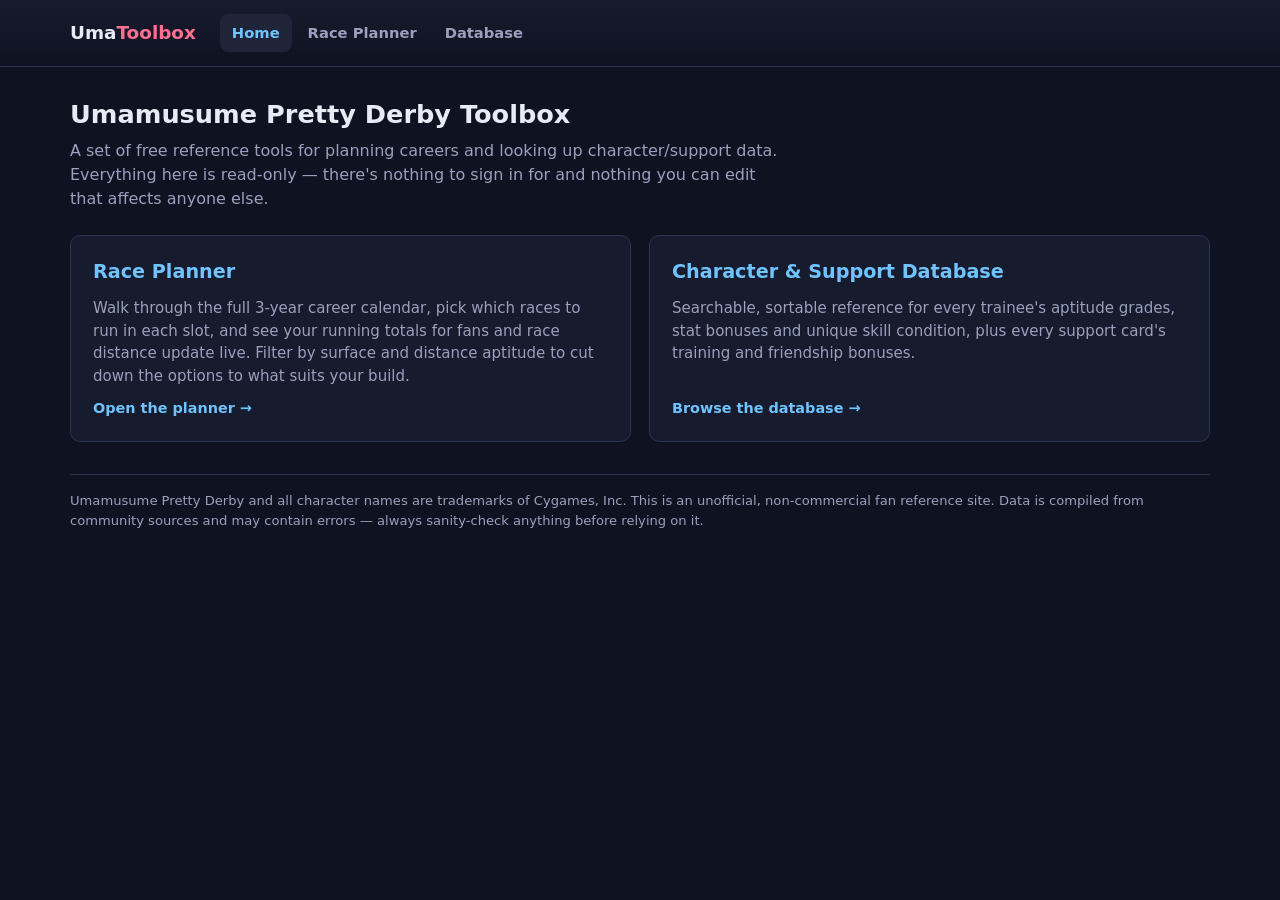
==== index.html @ a3649a75 "Initial version: race planner and character/support database tools Static site with no build step or" ====
<!doctype html>
<html lang="en">
<head>
<meta charset="utf-8">
<meta name="viewport" content="width=device-width, initial-scale=1">
<title>UmaToolbox — Umamusume Pretty Derby tools</title>
<link rel="stylesheet" href="css/style.css">
</head>
<body>
<header class="site-header" id="site-header"></header>
<main>
  <h1 class="page-title">Umamusume Pretty Derby Toolbox</h1>
  <p class="page-subtitle">
    A set of free reference tools for planning careers and looking up character/support data.
    Everything here is read-only — there's nothing to sign in for and nothing you can edit that affects
    anyone else.
  </p>

  <div class="hero-grid">
    <a class="tool-card" href="planner.html">
      <h2>Race Planner</h2>
      <p>
        Walk through the full 3-year career calendar, pick which races to run in each slot, and see your
        running totals for fans and race distance update live. Filter by surface and distance aptitude to
        cut down the options to what suits your build.
      </p>
      <span class="go">Open the planner &rarr;</span>
    </a>
    <a class="tool-card" href="database.html">
      <h2>Character &amp; Support Database</h2>
      <p>
        Searchable, sortable reference for every trainee's aptitude grades, stat bonuses and unique skill
        condition, plus every support card's training and friendship bonuses.
      </p>
      <span class="go">Browse the database &rarr;</span>
    </a>
  </div>

  <p class="footnote">
    Umamusume Pretty Derby and all character names are trademarks of Cygames, Inc. This is an unofficial,
    non-commercial fan reference site. Data is compiled from community sources and may contain errors —
    always sanity-check anything before relying on it.
  </p>
</main>
<script src="js/common.js"></script>
<script>renderHeader("home");</script>
</body>
</html>
---- css/style.css ----
:root {
  --bg: #0f1220;
  --bg-elev: #171b2e;
  --bg-elev-2: #1f2438;
  --border: #2c3350;
  --text: #e8eaf5;
  --text-dim: #9aa0bd;
  --accent: #ff6f91;
  --accent-2: #6fc4ff;
  --accent-3: #ffd166;
  --good: #58d68d;
  --warn: #ffb74d;
  --bad: #ff6b6b;
  --radius: 10px;
  --max-width: 1180px;
  color-scheme: dark;
}

* { box-sizing: border-box; }

html, body {
  margin: 0;
  padding: 0;
  background: var(--bg);
  color: var(--text);
  font-family: "Segoe UI", system-ui, -apple-system, sans-serif;
  line-height: 1.5;
}

a { color: var(--accent-2); text-decoration: none; }
a:hover { text-decoration: underline; }

.site-header {
  border-bottom: 1px solid var(--border);
  background: linear-gradient(180deg, var(--bg-elev), var(--bg));
  position: sticky;
  top: 0;
  z-index: 20;
}

.site-header-inner {
  max-width: var(--max-width);
  margin: 0 auto;
  padding: 14px 20px;
  display: flex;
  align-items: center;
  gap: 24px;
}

.site-title {
  font-weight: 700;
  font-size: 1.15rem;
  color: var(--text);
  white-space: nowrap;
}

.site-title span { color: var(--accent); }

.site-nav {
  display: flex;
  gap: 4px;
  flex-wrap: wrap;
}

.site-nav a {
  color: var(--text-dim);
  padding: 8px 12px;
  border-radius: 8px;
  font-size: 0.92rem;
  font-weight: 600;
}

.site-nav a:hover {
  background: var(--bg-elev-2);
  text-decoration: none;
  color: var(--text);
}

.site-nav a.active {
  background: var(--bg-elev-2);
  color: var(--accent-2);
}

main {
  max-width: var(--max-width);
  margin: 0 auto;
  padding: 28px 20px 64px;
}

.page-title {
  font-size: 1.6rem;
  margin: 0 0 6px;
}

.page-subtitle {
  color: var(--text-dim);
  margin: 0 0 24px;
  max-width: 70ch;
}

.card {
  background: var(--bg-elev);
  border: 1px solid var(--border);
  border-radius: var(--radius);
  padding: 18px;
}

.hero-grid {
  display: grid;
  grid-template-columns: repeat(auto-fit, minmax(260px, 1fr));
  gap: 18px;
  margin-top: 8px;
}

.tool-card {
  background: var(--bg-elev);
  border: 1px solid var(--border);
  border-radius: var(--radius);
  padding: 22px;
  display: flex;
  flex-direction: column;
  gap: 10px;
  transition: border-color 0.15s, transform 0.15s;
}

.tool-card:hover {
  border-color: var(--accent-2);
  transform: translateY(-2px);
}

.tool-card h2 {
  margin: 0;
  font-size: 1.2rem;
}

.tool-card p {
  margin: 0;
  color: var(--text-dim);
  font-size: 0.94rem;
  flex-grow: 1;
}

.tool-card .go {
  color: var(--accent-2);
  font-weight: 600;
  font-size: 0.9rem;
}

.badge {
  display: inline-block;
  padding: 2px 8px;
  border-radius: 999px;
  font-size: 0.72rem;
  font-weight: 700;
  letter-spacing: 0.02em;
}

.grade-G1 { background: #4a2440; color: #ff9ecf; }
.grade-G2 { background: #2c3d5e; color: #a4d0ff; }
.grade-G3 { background: #24493c; color: #8be8c2; }
.grade-OP, .grade-Pre-OP { background: #3a3f24; color: #e2e88b; }
.grade-Finals, .grade-EX { background: #4a2424; color: #ffb0b0; }
.grade-default { background: var(--bg-elev-2); color: var(--text-dim);}

.footnote {
  color: var(--text-dim);
  font-size: 0.82rem;
  margin-top: 32px;
  border-top: 1px solid var(--border);
  padding-top: 16px;
}

/* -------- Forms / controls -------- */

input[type="text"], input[type="search"], input[type="number"], select {
  background: var(--bg-elev-2);
  border: 1px solid var(--border);
  color: var(--text);
  border-radius: 7px;
  padding: 8px 10px;
  font-size: 0.9rem;
  font-family: inherit;
}

input[type="text"]:focus, input[type="search"]:focus, select:focus {
  outline: 2px solid var(--accent-2);
  outline-offset: 1px;
}

button {
  background: var(--bg-elev-2);
  border: 1px solid var(--border);
  color: var(--text);
  border-radius: 7px;
  padding: 8px 14px;
  font-size: 0.9rem;
  font-weight: 600;
  cursor: pointer;
  font-family: inherit;
}

button:hover { border-color: var(--accent-2); }
button.primary { background: var(--accent); border-color: var(--accent); color: #1a0a10; }
button.primary:hover { filter: brightness(1.08); }

.checkbox-row {
  display: flex;
  align-items: center;
  gap: 6px;
  font-size: 0.88rem;
  color: var(--text-dim);
  cursor: pointer;
  user-select: none;
}

.checkbox-row input { accent-color: var(--accent); }

.filter-bar {
  display: flex;
  flex-wrap: wrap;
  gap: 10px 18px;
  align-items: center;
  margin-bottom: 18px;
}

.filter-group {
  display: flex;
  align-items: center;
  gap: 8px;
  flex-wrap: wrap;
}

.filter-group-label {
  font-size: 0.78rem;
  text-transform: uppercase;
  letter-spacing: 0.05em;
  color: var(--text-dim);
  font-weight: 700;
}

/* -------- Tables -------- */

.table-wrap {
  overflow-x: auto;
  border: 1px solid var(--border);
  border-radius: var(--radius);
}

table {
  border-collapse: collapse;
  width: 100%;
  font-size: 0.86rem;
  min-width: 640px;
}

thead th {
  position: sticky;
  top: 0;
  background: var(--bg-elev-2);
  text-align: left;
  padding: 9px 10px;
  border-bottom: 1px solid var(--border);
  cursor: pointer;
  white-space: nowrap;
  color: var(--text-dim);
  font-weight: 700;
}

thead th:hover { color: var(--text); }
thead th.sorted { color: var(--accent-2); }

tbody td {
  padding: 8px 10px;
  border-bottom: 1px solid var(--border);
  vertical-align: top;
}

tbody tr:hover { background: var(--bg-elev-2); }
tbody tr.expandable { cursor: pointer; }

.aptitude-grades {
  display: grid;
  grid-template-columns: repeat(5, auto);
  gap: 4px 8px;
  font-size: 0.78rem;
}

.aptitude-grades div { display: flex; justify-content: space-between; gap: 6px; }
.aptitude-grades .label { color: var(--text-dim); }

.grade-letter { font-weight: 700; }
.gl-S { color: #ffd166; }
.gl-A { color: #ff9ecf; }
.gl-B { color: #a4d0ff; }
.gl-C { color: #8be8c2; }
.gl-D { color: #e2e88b; }
.gl-E { color: #e0a86f; }
.gl-F { color: #c98787; }
.gl-G { color: var(--text-dim); }

.detail-row td {
  background: var(--bg-elev-2);
  padding: 14px 16px;
}

.detail-grid {
  display: grid;
  grid-template-columns: repeat(auto-fit, minmax(200px, 1fr));
  gap: 14px;
  font-size: 0.86rem;
}

.detail-grid h4 {
  margin: 0 0 6px;
  font-size: 0.78rem;
  text-transform: uppercase;
  letter-spacing: 0.05em;
  color: var(--text-dim);
}

.result-count {
  color: var(--text-dim);
  font-size: 0.85rem;
  margin: 4px 0 14px;
}

/* -------- Planner -------- */

.planner-layout {
  display: grid;
  grid-template-columns: 260px 1fr;
  gap: 20px;
  align-items: start;
}

@media (max-width: 860px) {
  .planner-layout { grid-template-columns: 1fr; }
}

.planner-sidebar {
  position: sticky;
  top: 76px;
  display: flex;
  flex-direction: column;
  gap: 14px;
}

.stat-line {
  display: flex;
  justify-content: space-between;
  padding: 6px 0;
  border-bottom: 1px dashed var(--border);
  font-size: 0.92rem;
}

.stat-line:last-child { border-bottom: none; }
.stat-line .v { font-weight: 700; }

.streak-warn { color: var(--warn); }
.streak-bad { color: var(--bad); }

.phase-heading {
  font-size: 1.1rem;
  margin: 26px 0 10px;
  padding-bottom: 6px;
  border-bottom: 2px solid var(--border);
  display: flex;
  align-items: baseline;
  gap: 10px;
}

.phase-heading .phase-sub { font-size: 0.8rem; color: var(--text-dim); font-weight: 400; }

.slot-card {
  border: 1px solid var(--border);
  border-radius: var(--radius);
  padding: 12px 14px;
  margin-bottom: 10px;
  background: var(--bg-elev);
}

.slot-card.has-selection { border-color: var(--accent); background: linear-gradient(180deg, rgba(255,111,145,0.08), transparent); }
.slot-card.empty-slot { opacity: 0.55; }

.slot-header {
  display: flex;
  justify-content: space-between;
  align-items: center;
  margin-bottom: 8px;
  gap: 10px;
}

.slot-label { font-weight: 700; font-size: 0.92rem; }
.slot-empty-note { color: var(--text-dim); font-size: 0.82rem; font-style: italic; }

.race-options {
  display: flex;
  flex-wrap: wrap;
  gap: 6px;
}

.race-option {
  border: 1px solid var(--border);
  background: var(--bg-elev-2);
  border-radius: 7px;
  padding: 6px 10px;
  font-size: 0.82rem;
  cursor: pointer;
  display: flex;
  align-items: center;
  gap: 6px;
  text-align: left;
}

.race-option:hover { border-color: var(--accent-2); }
.race-option.selected { border-color: var(--accent); background: rgba(255,111,145,0.18); }
.race-option.off-aptitude { opacity: 0.45; }
.race-option .rname { font-weight: 600; }
.race-option .rmeta { color: var(--text-dim); }

.none-option {
  border: 1px dashed var(--border);
  border-radius: 7px;
  padding: 6px 10px;
  font-size: 0.82rem;
  cursor: pointer;
  color: var(--text-dim);
}
.none-option.selected { border-color: var(--accent); color: var(--accent); }

.hidden { display: none !important; }
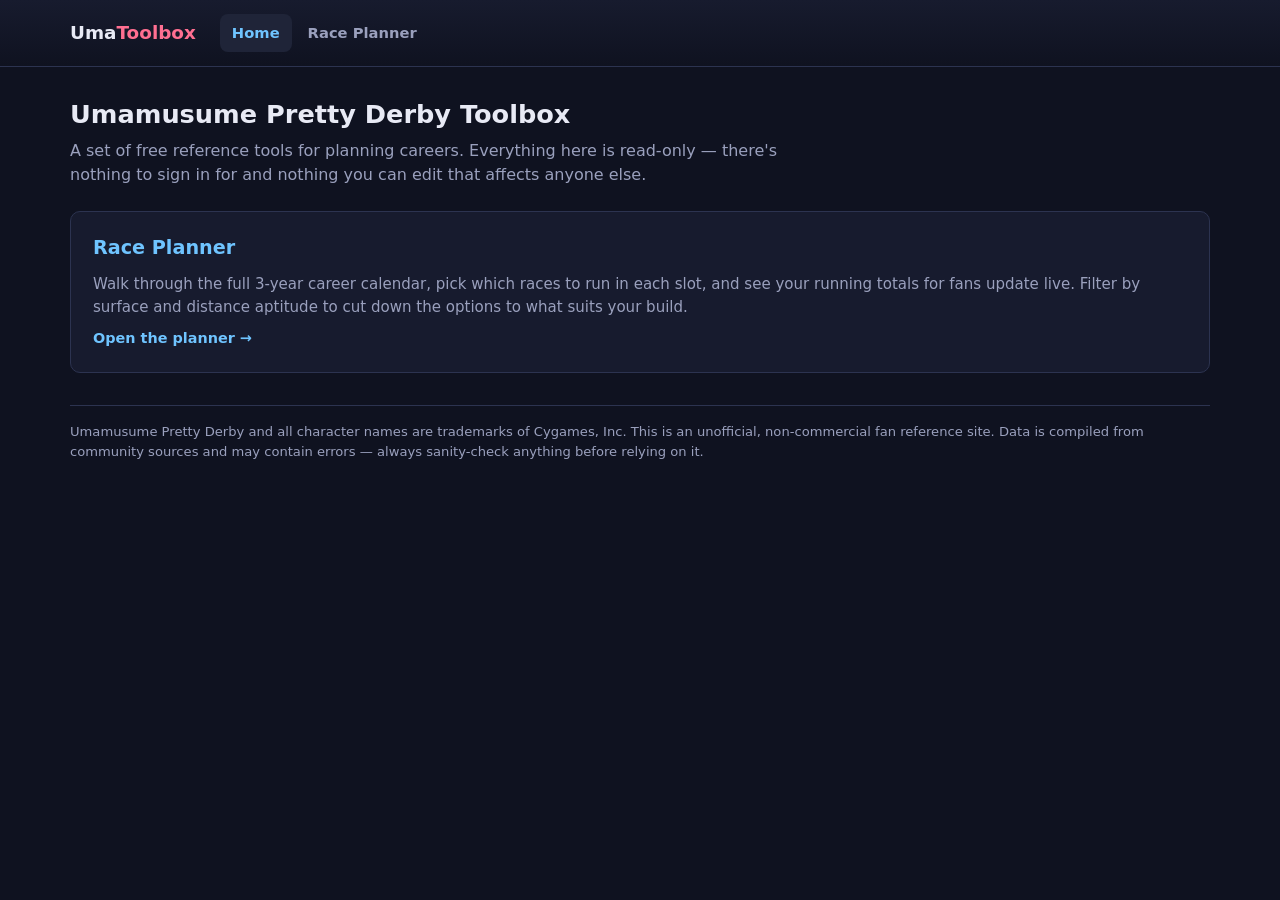
==== commit 625555ad: "Fix exported images to match on-site 4x6 grid; streak default 5; drop database page - The exported a" ====
--- a/index.html
+++ b/index.html
@@ -11,9 +11,8 @@
 <main>
   <h1 class="page-title">Umamusume Pretty Derby Toolbox</h1>
   <p class="page-subtitle">
-    A set of free reference tools for planning careers and looking up character/support data.
-    Everything here is read-only — there's nothing to sign in for and nothing you can edit that affects
-    anyone else.
+    A set of free reference tools for planning careers. Everything here is read-only — there's nothing to
+    sign in for and nothing you can edit that affects anyone else.
   </p>
 
   <div class="hero-grid">
@@ -21,18 +20,10 @@
       <h2>Race Planner</h2>
       <p>
         Walk through the full 3-year career calendar, pick which races to run in each slot, and see your
-        running totals for fans and race distance update live. Filter by surface and distance aptitude to
-        cut down the options to what suits your build.
+        running totals for fans update live. Filter by surface and distance aptitude to cut down the
+        options to what suits your build.
       </p>
       <span class="go">Open the planner &rarr;</span>
-    </a>
-    <a class="tool-card" href="database.html">
-      <h2>Character &amp; Support Database</h2>
-      <p>
-        Searchable, sortable reference for every trainee's aptitude grades, stat bonuses and unique skill
-        condition, plus every support card's training and friendship bonuses.
-      </p>
-      <span class="go">Browse the database &rarr;</span>
     </a>
   </div>
 
--- a/css/style.css
+++ b/css/style.css
@@ -290,8 +290,8 @@
 
 .grade-letter { font-weight: 700; }
 .gl-S { color: #ffd166; }
-.gl-A { color: #ff9ecf; }
-.gl-B { color: #a4d0ff; }
+.gl-A { color: #ff9f43; }
+.gl-B { color: #ff6fae; }
 .gl-C { color: #8be8c2; }
 .gl-D { color: #e2e88b; }
 .gl-E { color: #e0a86f; }
@@ -324,78 +324,11 @@
   margin: 4px 0 14px;
 }
 
-/* -------- Planner -------- */
-
-.planner-layout {
-  display: grid;
-  grid-template-columns: 260px 1fr;
-  gap: 20px;
-  align-items: start;
-}
-
-@media (max-width: 860px) {
-  .planner-layout { grid-template-columns: 1fr; }
-}
-
-.planner-sidebar {
-  position: sticky;
-  top: 76px;
+/* -------- Planner (shared with modal picker) -------- */
+
+.race-options {
   display: flex;
   flex-direction: column;
-  gap: 14px;
-}
-
-.stat-line {
-  display: flex;
-  justify-content: space-between;
-  padding: 6px 0;
-  border-bottom: 1px dashed var(--border);
-  font-size: 0.92rem;
-}
-
-.stat-line:last-child { border-bottom: none; }
-.stat-line .v { font-weight: 700; }
-
-.streak-warn { color: var(--warn); }
-.streak-bad { color: var(--bad); }
-
-.phase-heading {
-  font-size: 1.1rem;
-  margin: 26px 0 10px;
-  padding-bottom: 6px;
-  border-bottom: 2px solid var(--border);
-  display: flex;
-  align-items: baseline;
-  gap: 10px;
-}
-
-.phase-heading .phase-sub { font-size: 0.8rem; color: var(--text-dim); font-weight: 400; }
-
-.slot-card {
-  border: 1px solid var(--border);
-  border-radius: var(--radius);
-  padding: 12px 14px;
-  margin-bottom: 10px;
-  background: var(--bg-elev);
-}
-
-.slot-card.has-selection { border-color: var(--accent); background: linear-gradient(180deg, rgba(255,111,145,0.08), transparent); }
-.slot-card.empty-slot { opacity: 0.55; }
-
-.slot-header {
-  display: flex;
-  justify-content: space-between;
-  align-items: center;
-  margin-bottom: 8px;
-  gap: 10px;
-}
-
-.slot-label { font-weight: 700; font-size: 0.92rem; }
-.slot-empty-note { color: var(--text-dim); font-size: 0.82rem; font-style: italic; }
-
-.race-options {
-  display: flex;
-  flex-wrap: wrap;
   gap: 6px;
 }
 
@@ -403,13 +336,14 @@
   border: 1px solid var(--border);
   background: var(--bg-elev-2);
   border-radius: 7px;
-  padding: 6px 10px;
-  font-size: 0.82rem;
-  cursor: pointer;
-  display: flex;
-  align-items: center;
-  gap: 6px;
+  padding: 8px 12px;
+  font-size: 0.85rem;
+  cursor: pointer;
+  display: flex;
+  align-items: center;
+  gap: 8px;
   text-align: left;
+  width: 100%;
 }
 
 .race-option:hover { border-color: var(--accent-2); }
@@ -429,3 +363,319 @@
 .none-option.selected { border-color: var(--accent); color: var(--accent); }
 
 .hidden { display: none !important; }
+
+/* -------- Planner toolbar -------- */
+
+.planner-toolbar {
+  display: flex;
+  flex-direction: column;
+  gap: 12px;
+  margin-bottom: 22px;
+}
+
+.toolbar-row {
+  display: flex;
+  flex-wrap: wrap;
+  align-items: center;
+  gap: 12px 20px;
+  justify-content: space-between;
+}
+
+.toolbar-actions { display: flex; gap: 8px; flex-wrap: wrap; }
+
+.toolbar-badges { display: flex; gap: 8px; flex-wrap: wrap; }
+
+.stat-badge {
+  background: var(--bg-elev-2);
+  border: 1px solid var(--border);
+  border-radius: 999px;
+  padding: 5px 12px;
+  font-size: 0.82rem;
+  font-weight: 700;
+  color: var(--text);
+  white-space: nowrap;
+}
+
+.stat-badge .n { color: var(--accent-2); margin-right: 4px; }
+.stat-badge.highlight { border-color: var(--warn); color: var(--warn); }
+.stat-badge.highlight .n { color: var(--warn); }
+
+#filters-panel { border-top: 1px solid var(--border); padding-top: 12px; }
+#filters-panel.hidden { display: none; }
+
+.filter-group-hint { text-transform: none; letter-spacing: 0; font-weight: 400; color: var(--text-dim); }
+
+.trainee-portrait {
+  width: 34px;
+  height: 34px;
+  border-radius: 50%;
+  object-fit: cover;
+  border: 1px solid var(--border);
+  background: var(--bg-elev-2);
+}
+
+.trainee-search { position: relative; width: 200px; }
+.trainee-search input { width: 100%; }
+
+.trainee-suggestions {
+  position: absolute;
+  top: calc(100% + 4px);
+  left: 0;
+  right: 0;
+  max-height: 260px;
+  overflow-y: auto;
+  background: var(--bg-elev-2);
+  border: 1px solid var(--border);
+  border-radius: 8px;
+  z-index: 30;
+  box-shadow: 0 8px 20px rgba(0,0,0,0.4);
+}
+
+.trainee-suggestion {
+  padding: 6px 10px;
+  font-size: 0.85rem;
+  cursor: pointer;
+  display: flex;
+  align-items: center;
+  gap: 8px;
+}
+
+.trainee-suggestion-name { flex-grow: 1; display: flex; justify-content: space-between; gap: 8px; }
+
+.trainee-suggestion-portrait {
+  width: 24px;
+  height: 24px;
+  border-radius: 50%;
+  object-fit: cover;
+  flex-shrink: 0;
+  background: var(--bg-elev);
+}
+
+.trainee-suggestion:hover, .trainee-suggestion.highlighted { background: var(--bg-elev); }
+.trainee-suggestion .unreleased-tag { color: var(--warn); font-size: 0.72rem; }
+.trainee-suggestion-empty { padding: 8px 10px; font-size: 0.85rem; color: var(--text-dim); }
+
+.apt-controls {
+  display: flex;
+  flex-wrap: wrap;
+  gap: 8px;
+}
+
+.apt-control {
+  display: flex;
+  flex-direction: column;
+  align-items: center;
+  gap: 4px;
+  background: var(--bg-elev-2);
+  border: 1px solid var(--border);
+  border-radius: 8px;
+  padding: 8px 12px;
+  min-width: 70px;
+}
+
+.apt-control.active { border-color: var(--good); box-shadow: 0 0 0 1px var(--good); }
+
+.apt-label {
+  font-size: 0.78rem;
+  color: var(--accent-2);
+  font-weight: 700;
+}
+
+.apt-stepper {
+  display: flex;
+  align-items: center;
+  gap: 4px;
+}
+
+.apt-btn {
+  background: var(--bg-elev);
+  border: 1px solid var(--border);
+  border-radius: 5px;
+  padding: 0 6px;
+  font-size: 0.8rem;
+  line-height: 1.6;
+  cursor: pointer;
+}
+
+.apt-grade-value {
+  font-weight: 800;
+  font-size: 1.3rem;
+  min-width: 1.1em;
+  text-align: center;
+}
+
+.apt-panel {
+  display: grid;
+  grid-template-columns: repeat(2, 1fr);
+  gap: 12px;
+  margin-top: 12px;
+}
+
+@media (max-width: 620px) {
+  .apt-panel { grid-template-columns: 1fr; }
+}
+
+.apt-section {
+  border: 1px solid var(--border);
+  border-radius: 8px;
+  overflow: hidden;
+}
+
+.apt-section-header {
+  background: linear-gradient(180deg, #3f5c58, #2c4441);
+  color: #fff;
+  text-align: center;
+  font-weight: 800;
+  letter-spacing: 0.03em;
+  padding: 6px;
+  font-size: 0.85rem;
+}
+
+.apt-section .apt-controls {
+  padding: 12px;
+  justify-content: space-evenly;
+}
+
+/* -------- Phase grid -------- */
+
+.phase-columns {
+  display: grid;
+  grid-template-columns: repeat(3, 1fr);
+  gap: 16px;
+  align-items: start;
+}
+
+@media (max-width: 980px) {
+  .phase-columns { grid-template-columns: 1fr; }
+}
+
+.phase-col-header {
+  background: linear-gradient(180deg, #b0555f, #8a3d47);
+  color: #fff;
+  text-align: center;
+  font-weight: 800;
+  letter-spacing: 0.03em;
+  padding: 10px;
+  border-radius: 8px 8px 0 0;
+  font-size: 0.95rem;
+}
+
+.phase-col-body {
+  display: grid;
+  grid-template-columns: repeat(4, 1fr);
+  gap: 6px;
+  background: var(--bg-elev);
+  border: 1px solid var(--border);
+  border-top: none;
+  border-radius: 0 0 8px 8px;
+  padding: 8px;
+}
+
+.slot-cell {
+  aspect-ratio: 4 / 3;
+  border-radius: 6px;
+  border: 1px solid var(--border);
+  background: var(--bg-elev-2);
+  cursor: pointer;
+  display: flex;
+  flex-direction: column;
+  align-items: center;
+  justify-content: center;
+  gap: 4px;
+  position: relative;
+  overflow: hidden;
+  padding: 4px;
+  text-align: center;
+}
+
+.slot-cell:hover { border-color: var(--accent-2); }
+.slot-cell.empty-slot { cursor: default; opacity: 0.4; }
+.slot-cell.empty-slot:hover { border-color: var(--border); }
+
+.slot-cell .plus-icon {
+  font-size: 1.3rem;
+  color: var(--text-dim);
+  line-height: 1;
+}
+
+.slot-cell .slot-cell-label {
+  font-size: 0.62rem;
+  color: var(--accent-2);
+  font-weight: 700;
+  letter-spacing: 0.02em;
+}
+
+.nameplate {
+  position: absolute;
+  inset: 0;
+  display: flex;
+  align-items: flex-end;
+  justify-content: center;
+  padding: 4px;
+}
+
+.nameplate-name {
+  font-size: 0.64rem;
+  font-weight: 800;
+  color: #fff;
+  text-shadow: 0 1px 3px rgba(0,0,0,0.9);
+  line-height: 1.15;
+  z-index: 1;
+}
+
+.nameplate-img {
+  position: absolute;
+  inset: 0;
+  width: 100%;
+  height: 100%;
+  object-fit: cover;
+}
+
+.nameplate.grade-G1 { background: linear-gradient(160deg, #7a1f3d, #c9436b 60%, #ffb347); }
+.nameplate.grade-G2 { background: linear-gradient(160deg, #1f3d6e, #3b6bb0); }
+.nameplate.grade-G3 { background: linear-gradient(160deg, #1f5e46, #379a72); }
+.nameplate.grade-OP, .nameplate.grade-Pre-OP { background: linear-gradient(160deg, #5c5320, #a4923a); }
+.nameplate.grade-default { background: linear-gradient(160deg, #33395a, #4a5280); }
+
+/* -------- Picker modal -------- */
+
+.modal-backdrop {
+  position: fixed;
+  inset: 0;
+  background: rgba(6,8,16,0.72);
+  display: flex;
+  align-items: center;
+  justify-content: center;
+  z-index: 50;
+  padding: 20px;
+}
+
+.modal-panel {
+  background: var(--bg-elev);
+  border: 1px solid var(--border);
+  border-radius: var(--radius);
+  max-width: 640px;
+  width: 100%;
+  max-height: 80vh;
+  display: flex;
+  flex-direction: column;
+}
+
+.modal-header {
+  display: flex;
+  justify-content: space-between;
+  align-items: center;
+  padding: 14px 18px;
+  border-bottom: 1px solid var(--border);
+}
+
+.modal-header h3 { margin: 0; font-size: 1.05rem; }
+.modal-header button { background: none; border: none; font-size: 1.4rem; line-height: 1; padding: 0 4px; }
+
+.modal-body {
+  padding: 14px 18px;
+  overflow-y: auto;
+  display: flex;
+  flex-direction: column;
+  gap: 8px;
+}
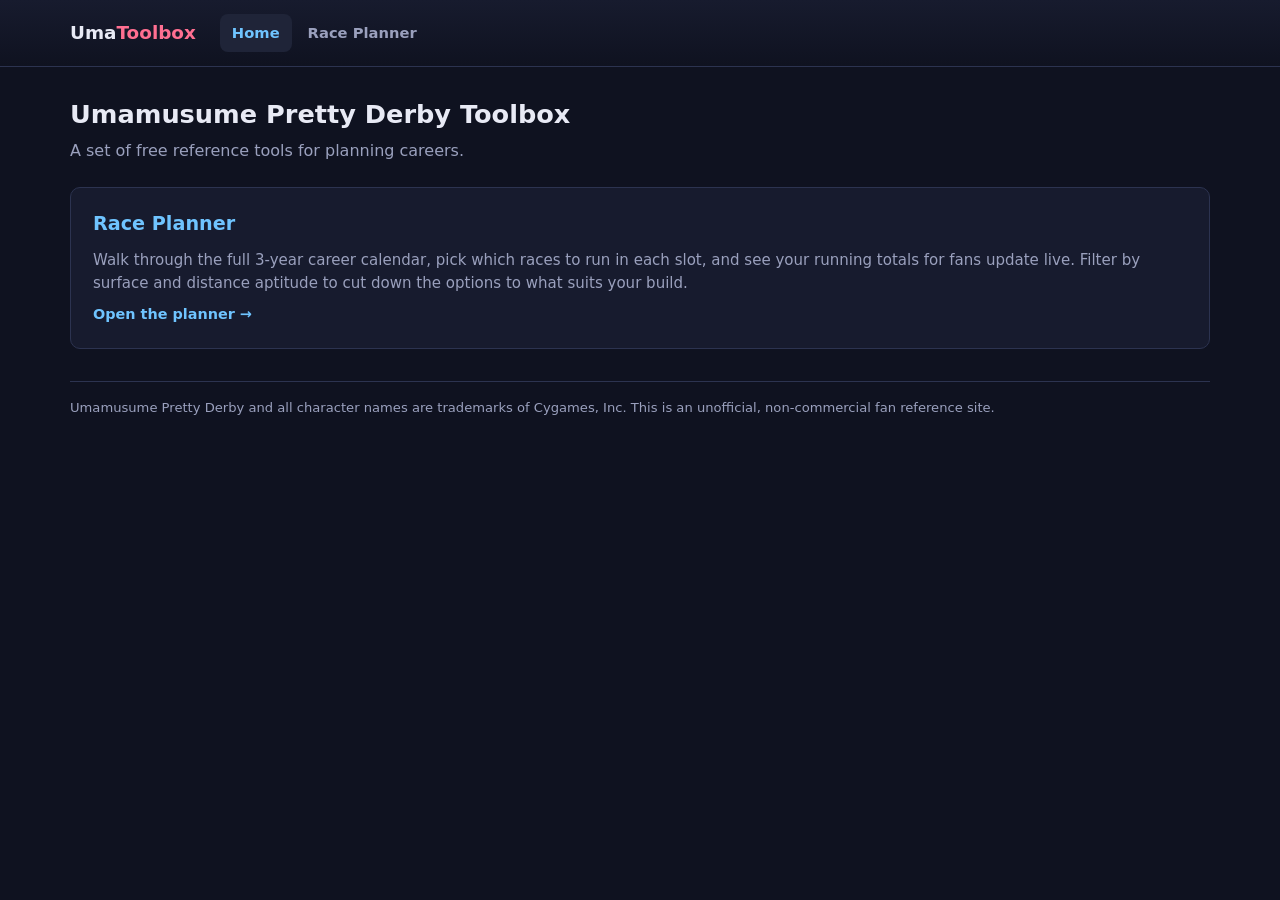
==== commit 2d171a68: "Trim explanatory copy from home and planner pages Audience right now is just the owner and a small t" ====
--- a/index.html
+++ b/index.html
@@ -11,8 +11,7 @@
 <main>
   <h1 class="page-title">Umamusume Pretty Derby Toolbox</h1>
   <p class="page-subtitle">
-    A set of free reference tools for planning careers. Everything here is read-only — there's nothing to
-    sign in for and nothing you can edit that affects anyone else.
+    A set of free reference tools for planning careers.
   </p>
 
   <div class="hero-grid">
@@ -29,8 +28,7 @@
 
   <p class="footnote">
     Umamusume Pretty Derby and all character names are trademarks of Cygames, Inc. This is an unofficial,
-    non-commercial fan reference site. Data is compiled from community sources and may contain errors —
-    always sanity-check anything before relying on it.
+    non-commercial fan reference site.
   </p>
 </main>
 <script src="js/common.js"></script>
